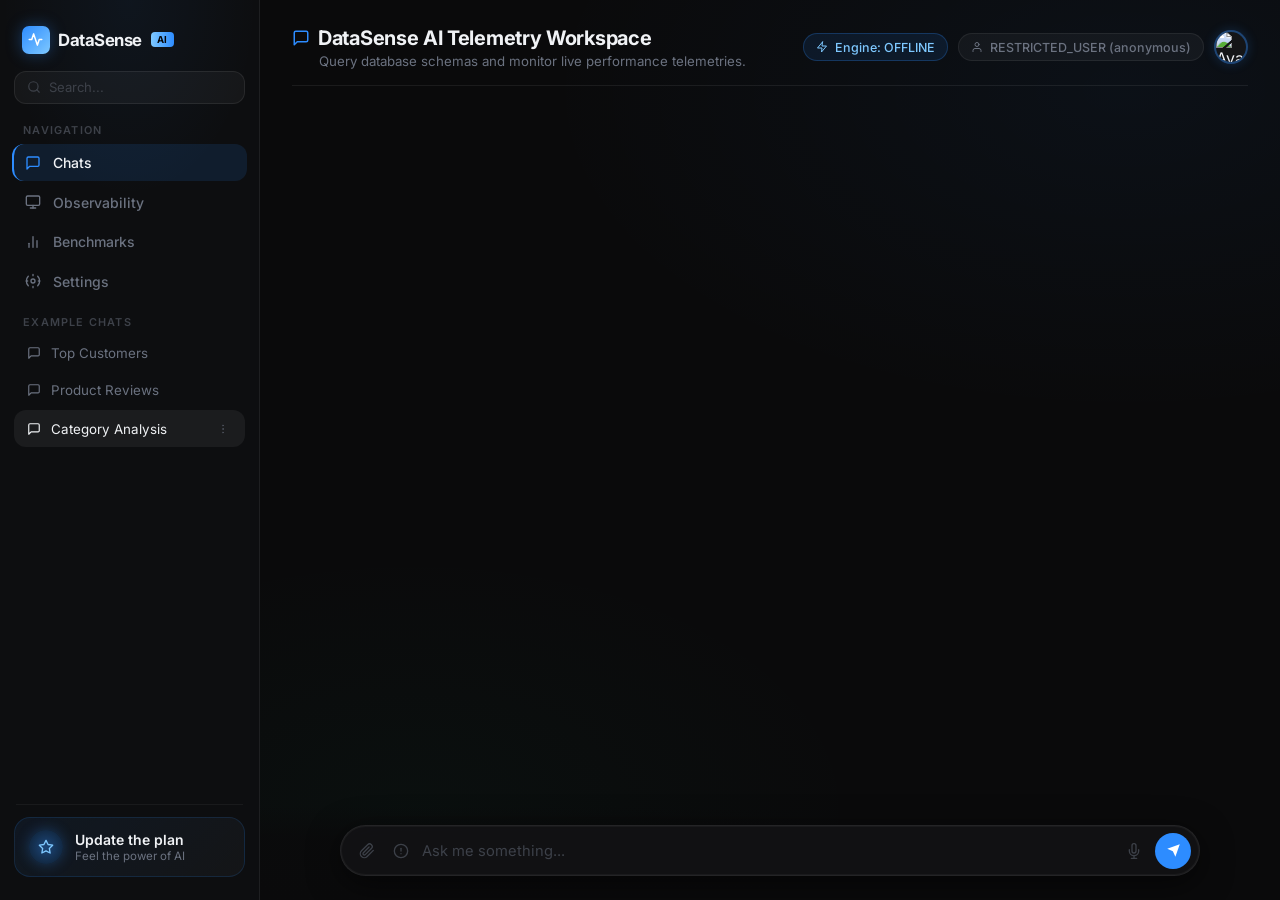
==== static/index.html @ 849a0e75 "Full frontend redo" ====
<!DOCTYPE html>
<html lang="en">
<head>
    <meta charset="UTF-8">
    <meta name="viewport" content="width=device-width, initial-scale=1.0">
    <title>DataSense AI - Telemetry Portal</title>
    <meta name="description" content="DataSense AI — NL2SQL telemetry workspace for querying databases and monitoring live performance diagnostics.">
    <link rel="stylesheet" href="/static/style.css">
    <link rel="preconnect" href="https://fonts.googleapis.com">
    <link rel="preconnect" href="https://fonts.gstatic.com" crossorigin>
    <link href="https://fonts.googleapis.com/css2?family=Inter:wght@300;400;500;600;700&display=swap" rel="stylesheet">
    <link rel="icon" href="data:image/svg+xml,<svg xmlns='http://www.w3.org/2000/svg' viewBox='0 0 100 100'><rect width='100' height='100' rx='22' fill='%232d8cff'/><path d='M28 70 L50 30 L72 70' stroke='white' stroke-width='8' fill='none' stroke-linecap='round' stroke-linejoin='round'/></svg>">
</head>
<body>
    <div class="app-container">
        <!-- SIDEBAR -->
        <aside class="sidebar" id="sidebar">
            <div class="logo-container">
                <div class="logo-icon">
                    <svg viewBox="0 0 24 24" fill="none" stroke="currentColor" stroke-width="2" stroke-linecap="round" stroke-linejoin="round">
                        <polyline points="22 12 18 12 15 21 9 3 6 12 2 12"/>
                    </svg>
                </div>
                <span class="logo-text">DataSense</span>
                <span class="logo-sub">AI</span>
            </div>

            <div class="search-box">
                <svg class="search-icon-svg" viewBox="0 0 24 24" fill="none" stroke="currentColor" stroke-width="2" stroke-linecap="round" stroke-linejoin="round">
                    <circle cx="11" cy="11" r="8"/><line x1="21" y1="21" x2="16.65" y2="16.65"/>
                </svg>
                <input type="text" class="search-input" placeholder="Search..." disabled>
            </div>

            <div class="sidebar-section">
                <div class="sidebar-heading">Navigation</div>
                <nav class="nav-menu">
                    <button class="nav-btn active" data-page="chats" id="nav-chats">
                        <span class="nav-icon">
                            <svg viewBox="0 0 24 24" fill="none" stroke="currentColor" stroke-width="2" stroke-linecap="round" stroke-linejoin="round">
                                <path d="M21 15a2 2 0 0 1-2 2H7l-4 4V5a2 2 0 0 1 2-2h14a2 2 0 0 1 2 2z"/>
                            </svg>
                        </span>
                        <span class="nav-label">Chats</span>
                    </button>
                    <button class="nav-btn" data-page="observability" id="nav-observability">
                        <span class="nav-icon">
                            <svg viewBox="0 0 24 24" fill="none" stroke="currentColor" stroke-width="2" stroke-linecap="round" stroke-linejoin="round">
                                <rect x="2" y="3" width="20" height="14" rx="2" ry="2"/><line x1="8" y1="21" x2="16" y2="21"/><line x1="12" y1="17" x2="12" y2="21"/>
                            </svg>
                        </span>
                        <span class="nav-label">Observability</span>
                    </button>
                    <button class="nav-btn" data-page="benchmarks" id="nav-benchmarks">
                        <span class="nav-icon">
                            <svg viewBox="0 0 24 24" fill="none" stroke="currentColor" stroke-width="2" stroke-linecap="round" stroke-linejoin="round">
                                <line x1="18" y1="20" x2="18" y2="10"/><line x1="12" y1="20" x2="12" y2="4"/><line x1="6" y1="20" x2="6" y2="14"/>
                            </svg>
                        </span>
                        <span class="nav-label">Benchmarks</span>
                    </button>
                    <button class="nav-btn" data-page="settings" id="nav-settings">
                        <span class="nav-icon">
                            <svg viewBox="0 0 24 24" fill="none" stroke="currentColor" stroke-width="2" stroke-linecap="round" stroke-linejoin="round">
                                <circle cx="12" cy="12" r="3"/><path d="M19.07 4.93a10 10 0 0 1 0 14.14M4.93 19.07a10 10 0 0 1 0-14.14"/>
                                <path d="M12 2v2M12 20v2M2 12h2M20 12h2"/>
                            </svg>
                        </span>
                        <span class="nav-label">Settings</span>
                    </button>
                </nav>
            </div>

            <div class="sidebar-section sidebar-chats-section">
                <div class="sidebar-heading">Example Chats</div>
                <div class="example-chats">
                    <button class="example-btn" data-query="Show the top 3 users by total order amount, ordered descending">
                        <span class="example-icon">
                            <svg viewBox="0 0 24 24" fill="none" stroke="currentColor" stroke-width="2" stroke-linecap="round" stroke-linejoin="round">
                                <path d="M21 15a2 2 0 0 1-2 2H7l-4 4V5a2 2 0 0 1 2-2h14a2 2 0 0 1 2 2z"/>
                            </svg>
                        </span>
                        <span class="example-text">Top Customers</span>
                    </button>
                    <button class="example-btn" data-query="Get all reviews for Laptop Model B2">
                        <span class="example-icon">
                            <svg viewBox="0 0 24 24" fill="none" stroke="currentColor" stroke-width="2" stroke-linecap="round" stroke-linejoin="round">
                                <path d="M21 15a2 2 0 0 1-2 2H7l-4 4V5a2 2 0 0 1 2-2h14a2 2 0 0 1 2 2z"/>
                            </svg>
                        </span>
                        <span class="example-text">Product Reviews</span>
                    </button>
                    <button class="example-btn active-chat" data-query="Which category department has the highest number of products?">
                        <span class="example-icon">
                            <svg viewBox="0 0 24 24" fill="none" stroke="currentColor" stroke-width="2" stroke-linecap="round" stroke-linejoin="round">
                                <path d="M21 15a2 2 0 0 1-2 2H7l-4 4V5a2 2 0 0 1 2-2h14a2 2 0 0 1 2 2z"/>
                            </svg>
                        </span>
                        <span class="example-text">Category Analysis</span>
                        <span class="example-more-btn" title="Options">
                            <svg viewBox="0 0 24 24" fill="none" stroke="currentColor" stroke-width="2" stroke-linecap="round" stroke-linejoin="round">
                                <circle cx="12" cy="5" r="1"/><circle cx="12" cy="12" r="1"/><circle cx="12" cy="19" r="1"/>
                            </svg>
                        </span>
                    </button>
                </div>
            </div>

            <div class="sidebar-divider"></div>

            <div class="sidebar-footer-card">
                <div class="footer-card-icon">
                    <svg viewBox="0 0 24 24" fill="none" stroke="currentColor" stroke-width="2" stroke-linecap="round" stroke-linejoin="round">
                        <polygon points="12 2 15.09 8.26 22 9.27 17 14.14 18.18 21.02 12 17.77 5.82 21.02 7 14.14 2 9.27 8.91 8.26 12 2"/>
                    </svg>
                </div>
                <div class="footer-card-text">
                    <div class="footer-card-title">Update the plan</div>
                    <div class="footer-card-desc">Feel the power of AI</div>
                </div>
            </div>
        </aside>

        <!-- MAIN AREA -->
        <main class="main-content">
            <!-- PAGE: CHATS -->
            <section id="page-chats" class="page-view active">
                <header class="chat-header">
                    <div class="chat-header-left">
                        <div class="chat-header-title">
                            <svg class="header-title-icon" viewBox="0 0 24 24" fill="none" stroke="currentColor" stroke-width="2" stroke-linecap="round" stroke-linejoin="round">
                                <path d="M21 15a2 2 0 0 1-2 2H7l-4 4V5a2 2 0 0 1 2-2h14a2 2 0 0 1 2 2z"/>
                            </svg>
                            DataSense AI Telemetry Workspace
                        </div>
                        <div class="chat-header-subtitle">Query database schemas and monitor live performance telemetries.</div>
                    </div>
                    <div class="chat-header-right">
                        <span class="header-badge bg-blue" id="active-engine-badge">
                            <svg viewBox="0 0 24 24" fill="none" stroke="currentColor" stroke-width="2" stroke-linecap="round" stroke-linejoin="round">
                                <polygon points="13 2 3 14 12 14 11 22 21 10 12 10 13 2"/>
                            </svg>
                            Engine: LOADING...
                        </span>
                        <span class="header-badge bg-grey" id="active-user-badge">
                            <svg viewBox="0 0 24 24" fill="none" stroke="currentColor" stroke-width="2" stroke-linecap="round" stroke-linejoin="round">
                                <path d="M20 21v-2a4 4 0 0 0-4-4H8a4 4 0 0 0-4 4v2"/><circle cx="12" cy="7" r="4"/>
                            </svg>
                            RESTRICTED_USER (anonymous)
                        </span>
                        <img class="header-avatar" id="header-avatar" src="https://api.dicebear.com/7.x/bottts/svg?seed=anonymous" alt="Avatar">
                    </div>
                </header>

                <div class="chat-history-container" id="chat-history">
                    <!-- Dynamic chat speech bubbles injected by JS -->
                </div>

                <div class="chat-input-wrapper">
                    <div class="chat-input-pill">
                        <span class="pill-decor-icon" title="Attach">
                            <svg viewBox="0 0 24 24" fill="none" stroke="currentColor" stroke-width="2" stroke-linecap="round" stroke-linejoin="round">
                                <path d="M21.44 11.05l-9.19 9.19a6 6 0 0 1-8.49-8.49l9.19-9.19a4 4 0 0 1 5.66 5.66l-9.2 9.19a2 2 0 0 1-2.83-2.83l8.49-8.48"/>
                            </svg>
                        </span>
                        <span class="pill-decor-icon" title="Suggest">
                            <svg viewBox="0 0 24 24" fill="none" stroke="currentColor" stroke-width="2" stroke-linecap="round" stroke-linejoin="round">
                                <circle cx="12" cy="12" r="10"/><line x1="12" y1="8" x2="12" y2="12"/><line x1="12" y1="16" x2="12.01" y2="16"/>
                            </svg>
                        </span>
                        <textarea class="chat-input-textarea" id="chat-input" placeholder="Ask me something..." rows="1"></textarea>
                        <span class="pill-decor-icon mic-icon" title="Voice">
                            <svg viewBox="0 0 24 24" fill="none" stroke="currentColor" stroke-width="2" stroke-linecap="round" stroke-linejoin="round">
                                <path d="M12 1a3 3 0 0 0-3 3v8a3 3 0 0 0 6 0V4a3 3 0 0 0-3-3z"/><path d="M19 10v2a7 7 0 0 1-14 0v-2"/><line x1="12" y1="19" x2="12" y2="23"/><line x1="8" y1="23" x2="16" y2="23"/>
                            </svg>
                        </span>
                        <button class="chat-send-btn" id="chat-send-btn" aria-label="Send message">
                            <svg class="send-icon-svg" viewBox="0 0 24 24" fill="currentColor">
                                <path d="M22 2L11 13M22 2L15 22l-4-9-9-4 20-7z"/>
                            </svg>
                        </button>
                    </div>
                </div>
            </section>

            <!-- PAGE: OBSERVABILITY -->
            <section id="page-observability" class="page-view">
                <header class="view-header">
                    <h1>
                        <svg class="view-header-icon" viewBox="0 0 24 24" fill="none" stroke="currentColor" stroke-width="2" stroke-linecap="round" stroke-linejoin="round">
                            <rect x="2" y="3" width="20" height="14" rx="2" ry="2"/><line x1="8" y1="21" x2="16" y2="21"/><line x1="12" y1="17" x2="12" y2="21"/>
                        </svg>
                        Observability Diagnostics
                    </h1>
                    <p class="view-subtitle">Monitor execution latency pipeline, structural query plans, and validator loops.</p>
                </header>

                <div id="obs-no-data" class="content-panel info-box">
                    <span class="info-icon">
                        <svg viewBox="0 0 24 24" fill="none" stroke="currentColor" stroke-width="2" stroke-linecap="round" stroke-linejoin="round">
                            <circle cx="12" cy="12" r="10"/><line x1="12" y1="8" x2="12" y2="12"/><line x1="12" y1="16" x2="12.01" y2="16"/>
                        </svg>
                    </span>
                    <div>
                        <strong>No Active Telemetry:</strong> Please execute a query inside the <strong>Chats</strong> workspace to inspect live diagnostics.
                    </div>
                </div>

                <div id="obs-data-view" class="hidden">
                    <div class="kpi-container" id="obs-kpis">
                        <!-- KPI Cards injected here -->
                    </div>

                    <div class="panel-row">
                        <div class="content-panel flex-3">
                            <h3>
                                <svg class="panel-icon" viewBox="0 0 24 24" fill="none" stroke="currentColor" stroke-width="2" stroke-linecap="round" stroke-linejoin="round">
                                    <circle cx="12" cy="12" r="10"/><polyline points="12 6 12 12 16 14"/>
                                </svg>
                                Stage-wise Latency Timeline
                            </h3>
                            <div class="charts-container" id="obs-latency-bars">
                                <!-- Horizontal latency progress bars -->
                            </div>
                        </div>
                        <div class="content-panel flex-2">
                            <h3>
                                <svg class="panel-icon" viewBox="0 0 24 24" fill="none" stroke="currentColor" stroke-width="2" stroke-linecap="round" stroke-linejoin="round">
                                    <line x1="12" y1="1" x2="12" y2="23"/><path d="M17 5H9.5a3.5 3.5 0 0 0 0 7h5a3.5 3.5 0 0 1 0 7H6"/>
                                </svg>
                                Token Usage Breakdown
                            </h3>
                            <table class="data-table" id="obs-tokens-table">
                                <thead>
                                    <tr>
                                        <th>Token Type</th>
                                        <th>Count</th>
                                    </tr>
                                </thead>
                                <tbody></tbody>
                            </table>
                        </div>
                    </div>

                    <div class="panel-row">
                        <div class="content-panel flex-1">
                            <h3>
                                <svg class="panel-icon" viewBox="0 0 24 24" fill="none" stroke="currentColor" stroke-width="2" stroke-linecap="round" stroke-linejoin="round">
                                    <polygon points="3 11 22 2 13 21 11 13 3 11"/>
                                </svg>
                                Structural Query Plan (Planner Output)
                            </h3>
                            <div class="diag-details" id="obs-query-plan-details">
                                <!-- planner thought process -->
                            </div>
                        </div>
                        <div class="content-panel flex-1">
                            <h3>
                                <svg class="panel-icon" viewBox="0 0 24 24" fill="none" stroke="currentColor" stroke-width="2" stroke-linecap="round" stroke-linejoin="round">
                                    <path d="M12 22s8-4 8-10V5l-8-3-8 3v7c0 6 8 10 8 10z"/>
                                </svg>
                                Dynamic Schema Retrieval Audits
                            </h3>
                            <div class="diag-details" id="obs-schema-retrieval-details">
                                <!-- faiss retrieval metrics -->
                            </div>
                        </div>
                    </div>

                    <div class="content-panel">
                        <h3>
                            <svg class="panel-icon" viewBox="0 0 24 24" fill="none" stroke="currentColor" stroke-width="2" stroke-linecap="round" stroke-linejoin="round">
                                <polyline points="16 18 22 12 16 6"/><polyline points="8 6 2 12 8 18"/>
                            </svg>
                            Generated SQL Query &amp; Validations
                        </h3>
                        <pre class="code-block" id="obs-sql-code"><code></code></pre>

                        <div class="validation-row" id="obs-validation-results">
                            <!-- validation outcome badges -->
                        </div>
                    </div>

                    <div class="content-panel hidden" id="obs-correction-panel">
                        <h3>
                            <svg class="panel-icon" viewBox="0 0 24 24" fill="none" stroke="currentColor" stroke-width="2" stroke-linecap="round" stroke-linejoin="round">
                                <path d="M14.7 6.3a1 1 0 0 0 0 1.4l1.6 1.6a1 1 0 0 0 1.4 0l3.77-3.77a6 6 0 0 1-7.94 7.94l-6.91 6.91a2.12 2.12 0 0 1-3-3l6.91-6.91a6 6 0 0 1 7.94-7.94l-3.76 3.76z"/>
                            </svg>
                            AST SQL Correction &amp; Repair Trails
                        </h3>
                        <div class="repair-history" id="obs-repair-history">
                            <!-- Retries loops -->
                        </div>
                    </div>
                </div>
            </section>

            <!-- PAGE: BENCHMARKS -->
            <section id="page-benchmarks" class="page-view">
                <header class="view-header">
                    <h1>
                        <svg class="view-header-icon" viewBox="0 0 24 24" fill="none" stroke="currentColor" stroke-width="2" stroke-linecap="round" stroke-linejoin="round">
                            <line x1="18" y1="20" x2="18" y2="10"/><line x1="12" y1="20" x2="12" y2="4"/><line x1="6" y1="20" x2="6" y2="14"/>
                        </svg>
                        Multi-Dataset NL2SQL Benchmarks
                    </h1>
                    <p class="view-subtitle">Historical latency distributions, projected API cost models, and failure taxonomies.</p>
                </header>

                <div class="content-panel" style="margin-bottom:1.5rem;">
                    <label for="benchmark-dataset-select" class="form-label">
                        <svg class="label-icon" viewBox="0 0 24 24" fill="none" stroke="currentColor" stroke-width="2" stroke-linecap="round" stroke-linejoin="round">
                            <circle cx="12" cy="12" r="10"/><line x1="12" y1="8" x2="12" y2="16"/><line x1="8" y1="12" x2="16" y2="12"/>
                        </svg>
                        Select Evaluation Target Benchmark:
                    </label>
                    <select class="form-select" id="benchmark-dataset-select">
                        <option value="run_history.json">Baseline E-Commerce</option>
                        <option value="run_history_spider.json">Spider</option>
                        <option value="run_history_spider_realistic.json">Spider Realistic</option>
                        <option value="run_history_spider_syn.json">Spider SYN</option>
                    </select>
                </div>

                <div id="bench-no-data" class="content-panel info-box hidden">
                    <span class="info-icon">
                        <svg viewBox="0 0 24 24" fill="none" stroke="currentColor" stroke-width="2" stroke-linecap="round" stroke-linejoin="round">
                            <circle cx="12" cy="12" r="10"/><line x1="12" y1="8" x2="12" y2="12"/><line x1="12" y1="16" x2="12.01" y2="16"/>
                        </svg>
                    </span>
                    <div>
                        <strong>No Benchmark Logs:</strong> The target JSON history log does not exist. Run evaluations in your shell to populate metrics.
                    </div>
                </div>

                <div id="bench-data-view">
                    <div class="kpi-container" id="bench-kpis">
                        <!-- Benchmark KPIs injected here -->
                    </div>

                    <div class="panel-row">
                        <div class="content-panel flex-1">
                            <h3>
                                <svg class="panel-icon" viewBox="0 0 24 24" fill="none" stroke="currentColor" stroke-width="2" stroke-linecap="round" stroke-linejoin="round">
                                    <path d="M8.21 13.89L7 23l5-3 5 3-1.21-9.12"/><circle cx="12" cy="8" r="7"/>
                                </svg>
                                Execution Accuracy by Difficulty
                            </h3>
                            <div class="charts-container" id="bench-difficulty-bars"></div>
                        </div>
                        <div class="content-panel flex-1">
                            <h3>
                                <svg class="panel-icon" viewBox="0 0 24 24" fill="none" stroke="currentColor" stroke-width="2" stroke-linecap="round" stroke-linejoin="round">
                                    <circle cx="11" cy="11" r="8"/><line x1="21" y1="21" x2="16.65" y2="16.65"/>
                                </svg>
                                Failure Diagnostics &amp; Taxonomy Breakdown
                            </h3>
                            <div class="charts-container" id="bench-error-bars"></div>
                        </div>
                    </div>

                    <div class="panel-row">
                        <div class="content-panel flex-1">
                            <h3>
                                <svg class="panel-icon" viewBox="0 0 24 24" fill="none" stroke="currentColor" stroke-width="2" stroke-linecap="round" stroke-linejoin="round">
                                    <circle cx="12" cy="12" r="10"/><polyline points="12 6 12 12 16 14"/>
                                </svg>
                                Query Latency Distributions (Case Logs)
                            </h3>
                            <div class="latency-distribution-wrapper" id="bench-latency-dist">
                                <!-- dynamic bars -->
                            </div>
                        </div>
                        <div class="content-panel flex-1">
                            <h3>
                                <svg class="panel-icon" viewBox="0 0 24 24" fill="none" stroke="currentColor" stroke-width="2" stroke-linecap="round" stroke-linejoin="round">
                                    <line x1="12" y1="1" x2="12" y2="23"/><path d="M17 5H9.5a3.5 3.5 0 0 0 0 7h5a3.5 3.5 0 0 1 0 7H6"/>
                                </svg>
                                Token Usage &amp; Projections
                            </h3>
                            <div class="projections-wrapper" id="bench-token-projections">
                                <!-- cost metrics -->
                            </div>
                        </div>
                    </div>

                    <div class="content-panel">
                        <h3>
                            <svg class="panel-icon" viewBox="0 0 24 24" fill="none" stroke="currentColor" stroke-width="2" stroke-linecap="round" stroke-linejoin="round">
                                <circle cx="12" cy="12" r="10"/><line x1="15" y1="9" x2="9" y2="15"/><line x1="9" y1="9" x2="15" y2="15"/>
                            </svg>
                            Failed Query Diagnostic List
                        </h3>
                        <div class="table-scroll-wrapper">
                            <table class="data-table" id="bench-failures-table">
                                <thead>
                                    <tr>
                                        <th>Case ID</th>
                                        <th>NL Query</th>
                                        <th>Error Details</th>
                                        <th>Retries</th>
                                        <th>Tokens</th>
                                    </tr>
                                </thead>
                                <tbody></tbody>
                            </table>
                        </div>
                    </div>
                </div>
            </section>

            <!-- PAGE: SETTINGS -->
            <section id="page-settings" class="page-view">
                <header class="view-header">
                    <h1>
                        <svg class="view-header-icon" viewBox="0 0 24 24" fill="none" stroke="currentColor" stroke-width="2" stroke-linecap="round" stroke-linejoin="round">
                            <circle cx="12" cy="12" r="3"/><path d="M19.07 4.93a10 10 0 0 1 0 14.14M4.93 19.07a10 10 0 0 1 0-14.14"/>
                            <path d="M12 2v2M12 20v2M2 12h2M20 12h2"/>
                        </svg>
                        Telemetry &amp; System Configurations
                    </h1>
                    <p class="view-subtitle">Adjust governance role models, swap target provider overrides, and check dynamic index keys.</p>
                </header>

                <div class="content-panel">
                    <div class="form-group">
                        <label for="settings-role" class="form-label">
                            <svg class="label-icon" viewBox="0 0 24 24" fill="none" stroke="currentColor" stroke-width="2" stroke-linecap="round" stroke-linejoin="round">
                                <path d="M17 21v-2a4 4 0 0 0-4-4H5a4 4 0 0 0-4 4v2"/><circle cx="9" cy="7" r="4"/><path d="M23 21v-2a4 4 0 0 0-3-3.87"/><path d="M16 3.13a4 4 0 0 1 0 7.75"/>
                            </svg>
                            Governance Role Policy:
                        </label>
                        <select class="form-select" id="settings-role">
                            <option value="restricted_user">restricted_user</option>
                            <option value="analyst">analyst</option>
                            <option value="manager">manager</option>
                            <option value="admin">admin</option>
                        </select>
                        <span class="form-help">Enforces Table/Column RBAC permission controls on the AI graph.</span>
                    </div>

                    <div class="form-group">
                        <label for="settings-username" class="form-label">Active Username Session:</label>
                        <input type="text" class="form-input" id="settings-username" value="anonymous">
                    </div>

                    <hr class="form-divider">

                    <div class="form-group">
                        <label for="settings-provider" class="form-label">
                            <svg class="label-icon" viewBox="0 0 24 24" fill="none" stroke="currentColor" stroke-width="2" stroke-linecap="round" stroke-linejoin="round">
                                <polygon points="13 2 3 14 12 14 11 22 21 10 12 10 13 2"/>
                            </svg>
                            LLM Provider Pathway Override:
                        </label>
                        <select class="form-select" id="settings-provider">
                            <option value="Default">Default</option>
                            <option value="gemini">gemini</option>
                            <option value="openai">openai</option>
                            <option value="anthropic">anthropic</option>
                            <option value="ollama">ollama</option>
                            <option value="vllm">vllm</option>
                            <option value="lmstudio">lmstudio</option>
                        </select>
                        <span class="form-help">Override the globally configured LLM provider for this session.</span>
                    </div>

                    <div class="form-group hidden" id="settings-model-group">
                        <label for="settings-model" class="form-label">Model Name:</label>
                        <select class="form-select" id="settings-model"></select>
                    </div>

                    <hr class="form-divider">

                    <h3>
                        <svg class="panel-icon" viewBox="0 0 24 24" fill="none" stroke="currentColor" stroke-width="2" stroke-linecap="round" stroke-linejoin="round">
                            <rect x="2" y="3" width="20" height="14" rx="2" ry="2"/><line x1="8" y1="21" x2="16" y2="21"/><line x1="12" y1="17" x2="12" y2="21"/>
                        </svg>
                        Observability Specs &amp; Index Details
                    </h3>
                    <div class="specs-grid">
                        <div>
                            <strong>Workflow Engine:</strong> LangGraph (Hierarchical State Graph)
                        </div>
                        <div>
                            <strong>Embedding Engine:</strong> FAISS (IndexFlatIP - Cosine Similarity)
                        </div>
                        <div>
                            <strong>Default System Provider:</strong> <span id="system-default-engine">LOADING...</span>
                        </div>
                        <div>
                            <strong>Telemetry Log Target:</strong> Memory Buffer + Audit JSON Log
                        </div>
                    </div>
                </div>
            </section>
        </main>
    </div>

    <script src="/static/app.js"></script>
</body>
</html>
---- static/style.css ----
/* ==============================================================================
   DataSense AI — Dark Modern Minimal Design System (v2)
   Glassmorphism + Micro-animations + Icon-first UI
   ============================================================================== */

@import url('https://fonts.googleapis.com/css2?family=Inter:wght@300;400;500;600;700&display=swap');

/* ---- Design Tokens ---- */
:root {
    --bg-page: #0a0a0b;
    --bg-sidebar: #0d0e10;
    --bg-card: rgba(255,255,255,0.04);
    --bg-card-solid: #141517;
    --bg-code: #0c0d0f;
    --border-color: rgba(255,255,255,0.07);
    --border-active: rgba(45,140,255,0.45);
    --text-primary: #f0f2f5;
    --text-secondary: #6b7280;
    --text-muted: #3d4149;
    --color-highlight: #7ec8ff;
    --color-accent: #2d8cff;
    --color-accent-glow: rgba(45,140,255,0.25);
    --color-green: #10b981;
    --color-red: #ef4444;
    --glass-bg: rgba(255,255,255,0.04);
    --glass-border: rgba(255,255,255,0.08);
    --glass-shadow: 0 8px 32px rgba(0,0,0,0.5);
    --radius-sm: 8px;
    --radius-md: 12px;
    --radius-lg: 16px;
    --radius-xl: 22px;
    --font-stack: 'Inter', -apple-system, BlinkMacSystemFont, 'Segoe UI', sans-serif;
    --sidebar-width: 260px;
    --transition-fast: 150ms cubic-bezier(0.4,0,0.2,1);
    --transition-base: 220ms cubic-bezier(0.4,0,0.2,1);
    --transition-slow: 380ms cubic-bezier(0.4,0,0.2,1);
}

/* ---- Reset ---- */
*, *::before, *::after {
    box-sizing: border-box;
    margin: 0;
    padding: 0;
    font-family: var(--font-stack);
    -webkit-font-smoothing: antialiased;
    -moz-osx-font-smoothing: grayscale;
}

body {
    background: var(--bg-page);
    color: var(--text-primary);
    overflow: hidden;
    height: 100vh;
    width: 100vw;
    /* Very subtle radial ambient glow */
    background-image:
        radial-gradient(ellipse 800px 600px at 10% 20%, rgba(45,140,255,0.04) 0%, transparent 70%),
        radial-gradient(ellipse 600px 500px at 90% 80%, rgba(16,185,129,0.03) 0%, transparent 70%);
}

.app-container {
    display: flex;
    height: 100vh;
    width: 100vw;
}

/* ==============================================================================
   SIDEBAR — Glassmorphic dark panel
   ============================================================================== */
.sidebar {
    width: var(--sidebar-width);
    background: var(--bg-sidebar);
    border-right: 1px solid var(--border-color);
    display: flex;
    flex-direction: column;
    padding: 1.2rem 0.75rem;
    flex-shrink: 0;
    overflow-y: auto;
    overflow-x: hidden;
    position: relative;
}

/* Subtle sidebar top glow */
.sidebar::before {
    content: '';
    position: absolute;
    top: 0;
    left: 0;
    right: 0;
    height: 200px;
    background: radial-gradient(ellipse at 50% 0%, rgba(45,140,255,0.06) 0%, transparent 70%);
    pointer-events: none;
    z-index: 0;
}

/* ---- Logo ---- */
.logo-container {
    display: flex;
    align-items: center;
    gap: 0.55rem;
    padding: 0.4rem 0.6rem 1.1rem 0.6rem;
    position: relative;
    z-index: 1;
}

.logo-icon {
    width: 28px;
    height: 28px;
    background: linear-gradient(135deg, var(--color-accent), var(--color-highlight));
    border-radius: 7px;
    display: flex;
    align-items: center;
    justify-content: center;
    flex-shrink: 0;
    box-shadow: 0 0 16px rgba(45,140,255,0.35);
}

.logo-icon svg {
    width: 15px;
    height: 15px;
    stroke: white;
    stroke-width: 2.5;
}

.logo-text {
    font-size: 1.05rem;
    font-weight: 700;
    letter-spacing: -0.5px;
    color: var(--text-primary);
}

.logo-sub {
    font-size: 0.6rem;
    background: linear-gradient(90deg, var(--color-highlight), var(--color-accent));
    color: #050506;
    padding: 0.12rem 0.38rem;
    border-radius: 4px;
    font-weight: 700;
    letter-spacing: 0.5px;
}

/* ---- Search ---- */
.search-box {
    background: var(--glass-bg);
    border: 1px solid var(--glass-border);
    border-radius: var(--radius-md);
    padding: 0.45rem 0.75rem;
    display: flex;
    align-items: center;
    gap: 0.5rem;
    margin: 0 0.1rem 1rem 0.1rem;
    transition: border-color var(--transition-base), box-shadow var(--transition-base);
    position: relative;
    z-index: 1;
}

.search-box:focus-within {
    border-color: var(--border-active);
    box-shadow: 0 0 0 3px var(--color-accent-glow);
}

.search-icon-svg {
    width: 14px;
    height: 14px;
    stroke: var(--text-muted);
    flex-shrink: 0;
}

.search-input {
    background: transparent;
    border: none;
    color: var(--text-secondary);
    font-size: 0.82rem;
    width: 100%;
    outline: none;
}

.search-input::placeholder {
    color: var(--text-muted);
}

/* ---- Sidebar Sections ---- */
.sidebar-section {
    position: relative;
    z-index: 1;
}

.sidebar-chats-section {
    flex: 1;
}

.sidebar-heading {
    color: var(--text-muted);
    font-size: 0.68rem;
    font-weight: 600;
    text-transform: uppercase;
    letter-spacing: 1.2px;
    margin: 0.2rem 0.7rem 0.45rem 0.7rem;
}

/* ---- Nav Menu ---- */
.nav-menu {
    display: flex;
    flex-direction: column;
    gap: 0.15rem;
    margin-bottom: 0.75rem;
}

.nav-btn {
    background: transparent;
    color: var(--text-secondary);
    border: none;
    border-radius: var(--radius-md);
    text-align: left;
    padding: 0.6rem 0.75rem;
    font-size: 0.875rem;
    font-weight: 500;
    cursor: pointer;
    display: flex;
    align-items: center;
    gap: 0.7rem;
    width: 100%;
    transition: background var(--transition-fast), color var(--transition-fast), transform var(--transition-fast);
    position: relative;
    overflow: hidden;
}

/* Ripple hover pseudo */
.nav-btn::after {
    content: '';
    position: absolute;
    inset: 0;
    background: transparent;
    border-radius: inherit;
    transition: background var(--transition-fast);
}

.nav-btn:hover {
    background: rgba(255,255,255,0.05);
    color: var(--text-primary);
    transform: translateX(2px);
}

.nav-btn:active {
    transform: translateX(2px) scale(0.98);
}

.nav-btn.active {
    background: rgba(45,140,255,0.12);
    color: var(--text-primary);
    border-left: 2px solid var(--color-accent);
    padding-left: calc(0.75rem - 2px);
}

.nav-btn.active .nav-icon svg {
    stroke: var(--color-accent);
}

.nav-icon {
    width: 18px;
    height: 18px;
    display: flex;
    align-items: center;
    justify-content: center;
    flex-shrink: 0;
}

.nav-icon svg {
    width: 16px;
    height: 16px;
    stroke: currentColor;
    transition: stroke var(--transition-fast);
}

.nav-label {
    font-size: 0.875rem;
}

/* ---- Example Chats ---- */
.example-chats {
    display: flex;
    flex-direction: column;
    gap: 0.2rem;
    padding: 0 0.1rem;
}

.example-btn {
    background: transparent;
    color: var(--text-secondary);
    border: none;
    border-radius: var(--radius-md);
    text-align: left;
    padding: 0.55rem 0.75rem;
    font-size: 0.835rem;
    cursor: pointer;
    display: flex;
    align-items: center;
    gap: 0.6rem;
    width: 100%;
    transition: background var(--transition-fast), color var(--transition-fast), transform var(--transition-fast);
    position: relative;
    overflow: hidden;
}

.example-btn:hover {
    background: rgba(255,255,255,0.05);
    color: var(--text-primary);
    transform: translateX(2px);
}

.example-btn:active {
    transform: translateX(2px) scale(0.98);
}

.example-btn.active-chat {
    background: rgba(255,255,255,0.06);
    color: var(--text-primary);
}

.example-icon {
    width: 16px;
    height: 16px;
    display: flex;
    align-items: center;
    justify-content: center;
    flex-shrink: 0;
}

.example-icon svg {
    width: 14px;
    height: 14px;
    stroke: currentColor;
}

.example-text {
    flex: 1;
    overflow: hidden;
    text-overflow: ellipsis;
    white-space: nowrap;
}

.example-more-btn {
    width: 20px;
    height: 20px;
    display: none;
    align-items: center;
    justify-content: center;
    border-radius: 4px;
    flex-shrink: 0;
    opacity: 0.6;
    transition: opacity var(--transition-fast), background var(--transition-fast);
}

.example-more-btn svg {
    width: 12px;
    height: 12px;
    stroke: var(--text-secondary);
}

.example-btn.active-chat .example-more-btn,
.example-btn:hover .example-more-btn {
    display: flex;
}

.example-more-btn:hover {
    opacity: 1;
    background: rgba(255,255,255,0.08);
}

/* ---- Sidebar Divider ---- */
.sidebar-divider {
    border-top: 1px solid rgba(255,255,255,0.05);
    margin: 0.75rem 0.25rem;
}

/* ---- Footer Card ---- */
.sidebar-footer-card {
    background: linear-gradient(135deg, rgba(45,140,255,0.08), rgba(255,255,255,0.03));
    border: 1px solid rgba(45,140,255,0.15);
    border-radius: var(--radius-lg);
    padding: 0.75rem 0.9rem;
    display: flex;
    align-items: center;
    gap: 0.75rem;
    margin: 0 0.1rem 0.25rem 0.1rem;
    cursor: pointer;
    transition: border-color var(--transition-base), background var(--transition-base), transform var(--transition-base), box-shadow var(--transition-base);
    position: relative;
    z-index: 1;
}

.sidebar-footer-card:hover {
    border-color: rgba(45,140,255,0.35);
    background: linear-gradient(135deg, rgba(45,140,255,0.12), rgba(255,255,255,0.04));
    transform: translateY(-1px);
    box-shadow: 0 8px 24px rgba(45,140,255,0.15);
}

.footer-card-icon {
    width: 34px;
    height: 34px;
    background: radial-gradient(circle, rgba(45,140,255,0.4) 0%, rgba(13,30,48,0.8) 100%);
    border-radius: 50%;
    display: flex;
    align-items: center;
    justify-content: center;
    box-shadow: 0 0 14px rgba(45,140,255,0.3);
    flex-shrink: 0;
    animation: footerPulse 3s ease-in-out infinite;
}

.footer-card-icon svg {
    width: 16px;
    height: 16px;
    stroke: var(--color-highlight);
}

@keyframes footerPulse {
    0%, 100% { box-shadow: 0 0 14px rgba(45,140,255,0.3); }
    50% { box-shadow: 0 0 22px rgba(45,140,255,0.55); }
}

.footer-card-title {
    font-weight: 600;
    color: var(--text-primary);
    font-size: 0.875rem;
}

.footer-card-desc {
    color: var(--text-secondary);
    font-size: 0.72rem;
    margin-top: 0.1rem;
}

/* ==============================================================================
   MAIN CONTENT AREA
   ============================================================================== */
.main-content {
    flex-grow: 1;
    background: var(--bg-page);
    position: relative;
    display: flex;
    flex-direction: column;
    overflow-y: auto;
    /* ambient gradient */
    background-image:
        radial-gradient(ellipse 900px 500px at 85% 10%, rgba(45,140,255,0.05) 0%, transparent 65%),
        radial-gradient(ellipse 700px 400px at 15% 90%, rgba(16,185,129,0.03) 0%, transparent 65%);
}

.page-view {
    display: none;
    flex-direction: column;
    padding: 1.6rem 2rem;
    min-height: 100%;
    width: 100%;
    animation: pageFadeIn var(--transition-slow) ease;
}

@keyframes pageFadeIn {
    from { opacity: 0; transform: translateY(6px); }
    to { opacity: 1; transform: translateY(0); }
}

.page-view.active {
    display: flex;
}

/* ---- View Headers ---- */
.view-header {
    margin-bottom: 1.5rem;
    border-bottom: 1px solid var(--border-color);
    padding-bottom: 1rem;
}

.view-header h1 {
    font-size: 1.6rem;
    font-weight: 700;
    color: var(--text-primary);
    display: flex;
    align-items: center;
    gap: 0.6rem;
    letter-spacing: -0.3px;
}

.view-header-icon {
    width: 22px;
    height: 22px;
    stroke: var(--color-accent);
}

.view-subtitle {
    font-size: 0.875rem;
    color: var(--text-secondary);
    margin-top: 0.3rem;
    margin-left: 2.1rem;
}

/* ---- Panel icon for h3 headings ---- */
.panel-icon {
    width: 16px;
    height: 16px;
    stroke: var(--color-accent);
    flex-shrink: 0;
    display: inline-block;
    vertical-align: middle;
    margin-right: 0.4rem;
}

/* ---- Label icons ---- */
.label-icon {
    width: 14px;
    height: 14px;
    stroke: var(--text-secondary);
    display: inline-block;
    vertical-align: middle;
    margin-right: 0.3rem;
}

/* ==============================================================================
   CHAT WORKSPACE
   ============================================================================== */
#page-chats {
    height: 100%;
    overflow: hidden;
    padding-bottom: 0;
}

.chat-header {
    display: flex;
    justify-content: space-between;
    align-items: center;
    border-bottom: 1px solid var(--border-color);
    padding-bottom: 1rem;
    flex-wrap: wrap;
    gap: 1rem;
    flex-shrink: 0;
}

.chat-header-left {
    display: flex;
    flex-direction: column;
    gap: 0.2rem;
}

.chat-header-title {
    font-size: 1.25rem;
    font-weight: 700;
    color: var(--text-primary);
    display: flex;
    align-items: center;
    gap: 0.5rem;
    letter-spacing: -0.3px;
}

.header-title-icon {
    width: 18px;
    height: 18px;
    stroke: var(--color-accent);
}

.chat-header-subtitle {
    font-size: 0.83rem;
    color: var(--text-secondary);
    margin-left: 1.7rem;
}

.chat-header-right {
    display: flex;
    align-items: center;
    gap: 0.65rem;
    flex-shrink: 0;
}

/* ---- Header Badges ---- */
.header-badge {
    padding: 0.35rem 0.75rem;
    border-radius: 20px;
    font-size: 0.78rem;
    font-weight: 500;
    border: 1px solid transparent;
    display: flex;
    align-items: center;
    gap: 0.4rem;
    transition: all var(--transition-base);
}

.header-badge svg {
    width: 12px;
    height: 12px;
    flex-shrink: 0;
}

.bg-blue {
    background: rgba(45,140,255,0.1);
    color: var(--color-highlight);
    border-color: rgba(45,140,255,0.25);
}

.bg-grey {
    background: rgba(255,255,255,0.04);
    color: var(--text-secondary);
    border-color: var(--border-color);
}

.header-avatar {
    width: 34px;
    height: 34px;
    border-radius: 50%;
    border: 2px solid rgba(45,140,255,0.4);
    background: var(--bg-card-solid);
    box-shadow: 0 0 12px rgba(45,140,255,0.2);
    transition: box-shadow var(--transition-base);
}

.header-avatar:hover {
    box-shadow: 0 0 20px rgba(45,140,255,0.4);
}

/* ---- Chat Scroll Area ---- */
.chat-history-container {
    flex-grow: 1;
    overflow-y: auto;
    padding: 1.25rem 0;
    display: flex;
    flex-direction: column;
    gap: 1.25rem;
    scroll-behavior: smooth;
    padding-bottom: 110px;
}

/* ---- Chat Bubbles ---- */
.chat-msg {
    display: flex;
    width: 100%;
    animation: bubbleFadeIn 0.28s ease;
}

@keyframes bubbleFadeIn {
    from { opacity: 0; transform: translateY(8px); }
    to { opacity: 1; transform: translateY(0); }
}

.chat-msg.user {
    flex-direction: row-reverse;
}

.msg-avatar {
    width: 36px;
    height: 36px;
    border-radius: 50%;
    display: flex;
    align-items: center;
    justify-content: center;
    flex-shrink: 0;
}

.msg-avatar svg {
    width: 16px;
    height: 16px;
    stroke: white;
}

.chat-msg.user .msg-avatar {
    margin-left: 0.75rem;
    background: rgba(255,255,255,0.06);
    border: 1px solid var(--border-color);
}

.chat-msg.assistant .msg-avatar {
    margin-right: 0.75rem;
    background: var(--color-accent);
    box-shadow: 0 0 12px rgba(45,140,255,0.35);
}

.msg-bubble {
    max-width: 75%;
}

.chat-msg.user .msg-bubble {
    background: var(--glass-bg);
    backdrop-filter: blur(12px);
    -webkit-backdrop-filter: blur(12px);
    color: var(--text-primary);
    padding: 0.75rem 1.1rem;
    border-radius: 18px 18px 4px 18px;
    border: 1px solid var(--glass-border);
    box-shadow: 0 4px 16px rgba(0,0,0,0.35);
    font-size: 0.92rem;
    line-height: 1.55;
}

.chat-msg.assistant .msg-bubble {
    color: var(--text-primary);
    max-width: 85%;
    font-size: 0.92rem;
    line-height: 1.6;
}

.msg-model-info {
    font-size: 0.72rem;
    color: var(--text-muted);
    margin-top: 0.5rem;
    display: block;
    letter-spacing: 0.2px;
}

/* ---- SQL Expander ---- */
.sql-expander {
    background: var(--bg-code);
    border: 1px solid var(--border-color);
    border-radius: var(--radius-md);
    margin-top: 0.6rem;
    overflow: hidden;
    width: 100%;
    transition: border-color var(--transition-base);
}

.sql-expander:hover {
    border-color: rgba(45,140,255,0.2);
}

.sql-expander-header {
    background: rgba(255,255,255,0.03);
    color: var(--text-secondary);
    font-weight: 600;
    font-size: 0.8rem;
    padding: 0.55rem 0.9rem;
    cursor: pointer;
    display: flex;
    justify-content: space-between;
    align-items: center;
    user-select: none;
    border-bottom: 1px solid var(--border-color);
    transition: color var(--transition-fast);
}

.sql-expander-header:hover {
    color: var(--color-highlight);
}

.sql-expander-header::after {
    content: '';
    width: 8px;
    height: 8px;
    border-right: 1.5px solid currentColor;
    border-bottom: 1.5px solid currentColor;
    transform: rotate(45deg);
    transition: transform var(--transition-base);
    flex-shrink: 0;
}

.sql-expander.collapsed .sql-expander-header::after {
    transform: rotate(-45deg);
}

.sql-expander-body {
    padding: 0.9rem;
    display: block;
    overflow-x: auto;
}

.sql-expander.collapsed .sql-expander-body {
    display: none;
}

.code-block {
    background: var(--bg-code);
    color: #9ca3af;
    font-family: 'JetBrains Mono', 'Fira Code', 'Courier New', Courier, monospace;
    font-size: 0.82rem;
    padding: 0.6rem 0.8rem;
    border-radius: var(--radius-sm);
    white-space: pre-wrap;
    word-break: break-all;
    border: 1px solid var(--border-color);
}

/* ---- Data Tables ---- */
.table-container {
    border: 1px solid var(--border-color);
    border-radius: var(--radius-md);
    overflow: hidden;
    background: var(--glass-bg);
    margin-top: 0.6rem;
    width: 100%;
}

.data-table {
    width: 100%;
    border-collapse: collapse;
    font-size: 0.84rem;
    text-align: left;
}

.data-table th {
    background: rgba(255,255,255,0.03);
    color: var(--text-secondary);
    padding: 0.55rem 0.8rem;
    font-weight: 600;
    border-bottom: 1px solid var(--border-color);
    font-size: 0.78rem;
    text-transform: uppercase;
    letter-spacing: 0.5px;
}

.data-table td {
    padding: 0.55rem 0.8rem;
    border-bottom: 1px solid rgba(255,255,255,0.03);
    color: #d1d5db;
}

.data-table tbody tr {
    transition: background var(--transition-fast);
}

.data-table tbody tr:hover {
    background: rgba(255,255,255,0.03);
}

/* ==============================================================================
   CHAT INPUT BAR — Glassmorphic floating pill
   ============================================================================== */
.chat-input-wrapper {
    position: absolute;
    bottom: 0;
    left: 0;
    right: 0;
    padding: 1.2rem 2rem 1.5rem;
    background: linear-gradient(180deg, transparent 0%, rgba(10,10,11,0.85) 35%, var(--bg-page) 100%);
    flex-shrink: 0;
    z-index: 10;
}

.chat-input-pill {
    background: rgba(20,21,23,0.75);
    backdrop-filter: blur(20px);
    -webkit-backdrop-filter: blur(20px);
    border: 1px solid var(--glass-border);
    border-radius: 28px;
    padding: 0.4rem 0.5rem 0.4rem 0.85rem;
    display: flex;
    align-items: center;
    gap: 0.5rem;
    box-shadow: 0 8px 32px rgba(0,0,0,0.55), 0 0 0 1px rgba(255,255,255,0.04) inset;
    transition: border-color var(--transition-base), box-shadow var(--transition-base);
    max-width: 860px;
    margin: 0 auto;
}

.chat-input-pill:focus-within {
    border-color: rgba(45,140,255,0.4);
    box-shadow: 0 8px 32px rgba(0,0,0,0.55), 0 0 0 3px rgba(45,140,255,0.12), 0 0 20px rgba(45,140,255,0.1);
}

.pill-decor-icon {
    color: var(--text-muted);
    cursor: pointer;
    user-select: none;
    display: flex;
    align-items: center;
    justify-content: center;
    padding: 0.3rem;
    border-radius: 8px;
    transition: color var(--transition-fast), background var(--transition-fast), transform var(--transition-fast);
    flex-shrink: 0;
}

.pill-decor-icon svg {
    width: 16px;
    height: 16px;
    stroke: currentColor;
}

.pill-decor-icon:hover {
    color: var(--text-secondary);
    background: rgba(255,255,255,0.05);
    transform: scale(1.1);
}

.pill-decor-icon:active {
    transform: scale(0.95);
}

.mic-icon:hover {
    color: var(--color-accent);
}

.chat-input-textarea {
    flex-grow: 1;
    background: transparent;
    border: none;
    color: var(--text-primary);
    font-size: 0.92rem;
    outline: none;
    resize: none;
    padding: 0.4rem 0;
    max-height: 120px;
    caret-color: var(--color-accent);
    line-height: 1.5;
}

.chat-input-textarea::placeholder {
    color: var(--text-muted);
}

/* ---- Send Button ---- */
.chat-send-btn {
    background: var(--color-accent);
    color: white;
    border: none;
    border-radius: 50%;
    width: 36px;
    height: 36px;
    display: flex;
    align-items: center;
    justify-content: center;
    cursor: pointer;
    transition: background var(--transition-base), box-shadow var(--transition-base), transform var(--transition-fast);
    flex-shrink: 0;
    position: relative;
    overflow: hidden;
}

.chat-send-btn::before {
    content: '';
    position: absolute;
    inset: 0;
    background: radial-gradient(circle at center, rgba(255,255,255,0.25) 0%, transparent 70%);
    opacity: 0;
    transition: opacity var(--transition-fast);
    border-radius: inherit;
}

.chat-send-btn:hover {
    background: var(--color-highlight);
    box-shadow: 0 0 16px rgba(45,140,255,0.55), 0 4px 12px rgba(0,0,0,0.3);
    transform: scale(1.08);
}

.chat-send-btn:hover::before {
    opacity: 1;
}

.chat-send-btn:active {
    transform: scale(0.94);
    box-shadow: 0 0 8px rgba(45,140,255,0.3);
}

.send-icon-svg {
    width: 15px;
    height: 15px;
    fill: currentColor;
    stroke: none;
}

/* ---- Thinking / Pulse Loader ---- */
.pulse-loader {
    display: inline-block;
    color: var(--text-secondary);
    font-size: 0.88rem;
    position: relative;
}

.pulse-loader::after {
    content: '...';
    display: inline-block;
    animation: dotPulse 1.5s infinite;
    letter-spacing: 2px;
    width: 18px;
    overflow: hidden;
    vertical-align: bottom;
}

@keyframes dotPulse {
    0%, 100% { opacity: 0.3; }
    50% { opacity: 1; }
}

/* ==============================================================================
   CONTENT PANELS — Glassmorphic cards
   ============================================================================== */
.content-panel {
    background: var(--glass-bg);
    backdrop-filter: blur(8px);
    -webkit-backdrop-filter: blur(8px);
    border: 1px solid var(--glass-border);
    border-radius: var(--radius-lg);
    padding: 1.4rem;
    margin-bottom: 1.4rem;
    box-shadow: 0 4px 24px rgba(0,0,0,0.25), 0 1px 0 rgba(255,255,255,0.04) inset;
    transition: border-color var(--transition-base), box-shadow var(--transition-base);
}

.content-panel:hover {
    border-color: rgba(255,255,255,0.1);
    box-shadow: 0 6px 30px rgba(0,0,0,0.3), 0 1px 0 rgba(255,255,255,0.05) inset;
}

.content-panel h3 {
    font-size: 0.95rem;
    font-weight: 600;
    margin-bottom: 1rem;
    color: var(--text-primary);
    border-bottom: 1px solid rgba(255,255,255,0.05);
    padding-bottom: 0.6rem;
    display: flex;
    align-items: center;
}

.info-box {
    display: flex;
    align-items: center;
    gap: 1rem;
    background: rgba(45,140,255,0.05);
    border-color: rgba(45,140,255,0.15);
    color: var(--color-highlight);
}

.info-icon {
    display: flex;
    align-items: center;
    flex-shrink: 0;
}

.info-icon svg {
    width: 20px;
    height: 20px;
    stroke: var(--color-accent);
}

.hidden {
    display: none !important;
}

.panel-row {
    display: flex;
    gap: 1.25rem;
    margin-bottom: 1.4rem;
    flex-wrap: wrap;
}

.flex-1 { flex: 1; min-width: 260px; }
.flex-2 { flex: 2; min-width: 300px; }
.flex-3 { flex: 3; min-width: 380px; }

/* ==============================================================================
   KPI CARDS
   ============================================================================== */
.kpi-container {
    display: flex;
    gap: 1rem;
    flex-wrap: wrap;
    margin-bottom: 1.4rem;
    width: 100%;
}

.kpi-card {
    flex: 1;
    min-width: 140px;
    background: var(--glass-bg);
    backdrop-filter: blur(10px);
    -webkit-backdrop-filter: blur(10px);
    border: 1px solid var(--glass-border);
    border-radius: var(--radius-lg);
    padding: 1.1rem;
    text-align: center;
    box-shadow: 0 4px 16px rgba(0,0,0,0.25);
    transition: all var(--transition-base);
    position: relative;
    overflow: hidden;
}

.kpi-card::before {
    content: '';
    position: absolute;
    top: 0;
    left: 0;
    right: 0;
    height: 2px;
    background: linear-gradient(90deg, var(--color-accent), var(--color-highlight));
    opacity: 0;
    transition: opacity var(--transition-base);
}

.kpi-card:hover {
    border-color: rgba(45,140,255,0.25);
    transform: translateY(-3px);
    box-shadow: 0 12px 32px rgba(0,0,0,0.35), 0 0 0 1px rgba(45,140,255,0.1);
}

.kpi-card:hover::before {
    opacity: 1;
}

.kpi-card p {
    color: var(--text-secondary);
    font-size: 0.72rem;
    font-weight: 600;
    margin-bottom: 0.4rem;
    text-transform: uppercase;
    letter-spacing: 0.8px;
}

.kpi-card h2 {
    font-size: 1.7rem;
    font-weight: 700;
    color: var(--text-primary);
    letter-spacing: -0.5px;
}

.kpi-sub {
    font-size: 0.7rem;
    color: var(--text-muted);
    margin-top: 0.2rem;
    display: block;
}

/* ==============================================================================
   CHARTS / PROGRESS BARS
   ============================================================================== */
.charts-container {
    display: flex;
    flex-direction: column;
    gap: 0.75rem;
}

.progress-item {
    display: flex;
    flex-direction: column;
    gap: 0.3rem;
}

.progress-label-row {
    display: flex;
    justify-content: space-between;
    font-size: 0.78rem;
    color: var(--text-secondary);
}

.progress-label-name {
    color: var(--text-primary);
    font-weight: 500;
}

.progress-track {
    background: rgba(255,255,255,0.04);
    border-radius: 6px;
    height: 6px;
    width: 100%;
    overflow: hidden;
    border: 1px solid rgba(255,255,255,0.04);
}

.progress-fill {
    height: 100%;
    border-radius: 6px;
    background: linear-gradient(90deg, var(--color-accent), var(--color-highlight));
    width: 0%;
    transition: width 1.1s cubic-bezier(0.4, 0, 0.2, 1);
}

.progress-fill.green {
    background: linear-gradient(90deg, #059669, #34d399);
}

.progress-fill.red {
    background: linear-gradient(90deg, #dc2626, #f87171);
}

/* ==============================================================================
   DIAGNOSTICS DETAILS
   ============================================================================== */
.diag-details {
    display: flex;
    flex-direction: column;
    gap: 0.75rem;
    font-size: 0.84rem;
    color: #9ca3af;
}

.diag-details p {
    line-height: 1.5;
}

.diag-list {
    margin-left: 1.2rem;
    display: flex;
    flex-direction: column;
    gap: 0.4rem;
}

.diag-list li {
    list-style-type: none;
    color: #9ca3af;
    padding-left: 0.5rem;
    position: relative;
}

.diag-list li::before {
    content: '—';
    color: var(--text-muted);
    position: absolute;
    left: -0.8rem;
    font-size: 0.7rem;
    top: 0.15rem;
}

.diag-list li code {
    color: var(--color-highlight);
    background: var(--bg-code);
    padding: 0.1rem 0.35rem;
    border-radius: 4px;
    font-size: 0.8rem;
}

.validation-row {
    display: flex;
    gap: 1rem;
    margin-top: 1rem;
    flex-wrap: wrap;
}

.validation-box {
    flex: 1;
    min-width: 180px;
    padding: 0.75rem 0.9rem;
    border-radius: var(--radius-md);
    background: rgba(255,255,255,0.03);
    border: 1px solid var(--border-color);
    transition: border-color var(--transition-base);
}

.validation-box:hover {
    border-color: rgba(255,255,255,0.1);
}

.validation-title {
    font-size: 0.7rem;
    font-weight: 700;
    text-transform: uppercase;
    letter-spacing: 0.8px;
    color: var(--text-muted);
    margin-bottom: 0.3rem;
}

.validation-status {
    font-size: 0.84rem;
    font-weight: 600;
    display: flex;
    align-items: center;
    gap: 0.4rem;
}

.val-success { color: var(--color-green); }
.val-failed  { color: var(--color-red); }
.val-bypassed { color: var(--text-secondary); }

/* ---- Repair Trails ---- */
.repair-history {
    display: flex;
    flex-direction: column;
    gap: 1rem;
}

.repair-attempt-card {
    border: 1px solid rgba(255,255,255,0.06);
    border-radius: var(--radius-md);
    overflow: hidden;
    transition: border-color var(--transition-base);
}

.repair-attempt-card:hover {
    border-color: rgba(239,68,68,0.2);
}

.repair-attempt-header {
    background: rgba(255,255,255,0.03);
    padding: 0.5rem 0.9rem;
    font-size: 0.78rem;
    font-weight: 600;
    color: var(--text-secondary);
    border-bottom: 1px solid rgba(255,255,255,0.05);
    display: flex;
    justify-content: space-between;
}

.repair-attempt-body {
    padding: 0.8rem 0.9rem;
    background: rgba(0,0,0,0.2);
    display: flex;
    flex-direction: column;
    gap: 0.6rem;
    font-size: 0.8rem;
}

.repair-error {
    color: #fca5a5;
    padding: 0.5rem 0.65rem;
    background: rgba(239,68,68,0.07);
    border: 1px solid rgba(239,68,68,0.15);
    border-radius: 6px;
    font-family: monospace;
}

.repair-reason {
    color: var(--color-highlight);
    background: rgba(45,140,255,0.06);
    padding: 0.5rem 0.65rem;
    border-radius: 6px;
    border: 1px solid rgba(45,140,255,0.12);
}

/* ==============================================================================
   BENCHMARK TABLE SCROLL
   ============================================================================== */
.table-scroll-wrapper {
    overflow-x: auto;
    width: 100%;
}

.latency-distribution-wrapper, .projections-wrapper {
    display: flex;
    flex-direction: column;
    gap: 0.75rem;
}

/* ==============================================================================
   SETTINGS PAGE FORMS
   ============================================================================== */
.form-group {
    display: flex;
    flex-direction: column;
    gap: 0.45rem;
    margin-bottom: 1.2rem;
    max-width: 480px;
}

.form-label {
    font-size: 0.875rem;
    font-weight: 600;
    color: var(--text-primary);
    display: flex;
    align-items: center;
}

.form-select,
.form-input {
    background: rgba(255,255,255,0.04);
    border: 1px solid var(--glass-border);
    border-radius: var(--radius-sm);
    color: var(--text-primary);
    padding: 0.55rem 0.8rem;
    font-size: 0.875rem;
    outline: none;
    width: 100%;
    transition: border-color var(--transition-base), box-shadow var(--transition-base);
    appearance: none;
    -webkit-appearance: none;
}

.form-select {
    background-image: url("data:image/svg+xml,%3Csvg xmlns='http://www.w3.org/2000/svg' width='12' height='12' viewBox='0 0 24 24' fill='none' stroke='%236b7280' stroke-width='2' stroke-linecap='round' stroke-linejoin='round'%3E%3Cpolyline points='6 9 12 15 18 9'/%3E%3C/svg%3E");
    background-repeat: no-repeat;
    background-position: right 0.7rem center;
    padding-right: 2rem;
}

.form-select option {
    background: #1a1b1e;
    color: var(--text-primary);
}

.form-select:focus,
.form-input:focus {
    border-color: var(--border-active);
    box-shadow: 0 0 0 3px var(--color-accent-glow);
}

.form-help {
    font-size: 0.73rem;
    color: var(--text-muted);
}

.form-divider {
    border: none;
    border-top: 1px solid rgba(255,255,255,0.05);
    margin: 1.5rem 0;
    max-width: 480px;
}

.specs-grid {
    display: grid;
    grid-template-columns: repeat(auto-fit, minmax(220px, 1fr));
    gap: 0.9rem;
    font-size: 0.84rem;
    color: var(--text-secondary);
    margin-top: 0.6rem;
}

.specs-grid div {
    background: rgba(255,255,255,0.03);
    padding: 0.65rem 0.85rem;
    border-radius: var(--radius-sm);
    border: 1px solid var(--border-color);
    transition: border-color var(--transition-base);
}

.specs-grid div:hover {
    border-color: rgba(255,255,255,0.1);
}

.specs-grid div strong {
    color: var(--text-primary);
    display: block;
    margin-bottom: 0.15rem;
    font-size: 0.78rem;
}

/* ==============================================================================
   CUSTOM SCROLLBAR
   ============================================================================== */
::-webkit-scrollbar { width: 5px; height: 5px; }
::-webkit-scrollbar-track { background: transparent; }
::-webkit-scrollbar-thumb { background: rgba(255,255,255,0.08); border-radius: 4px; }
::-webkit-scrollbar-thumb:hover { background: rgba(45,140,255,0.4); }
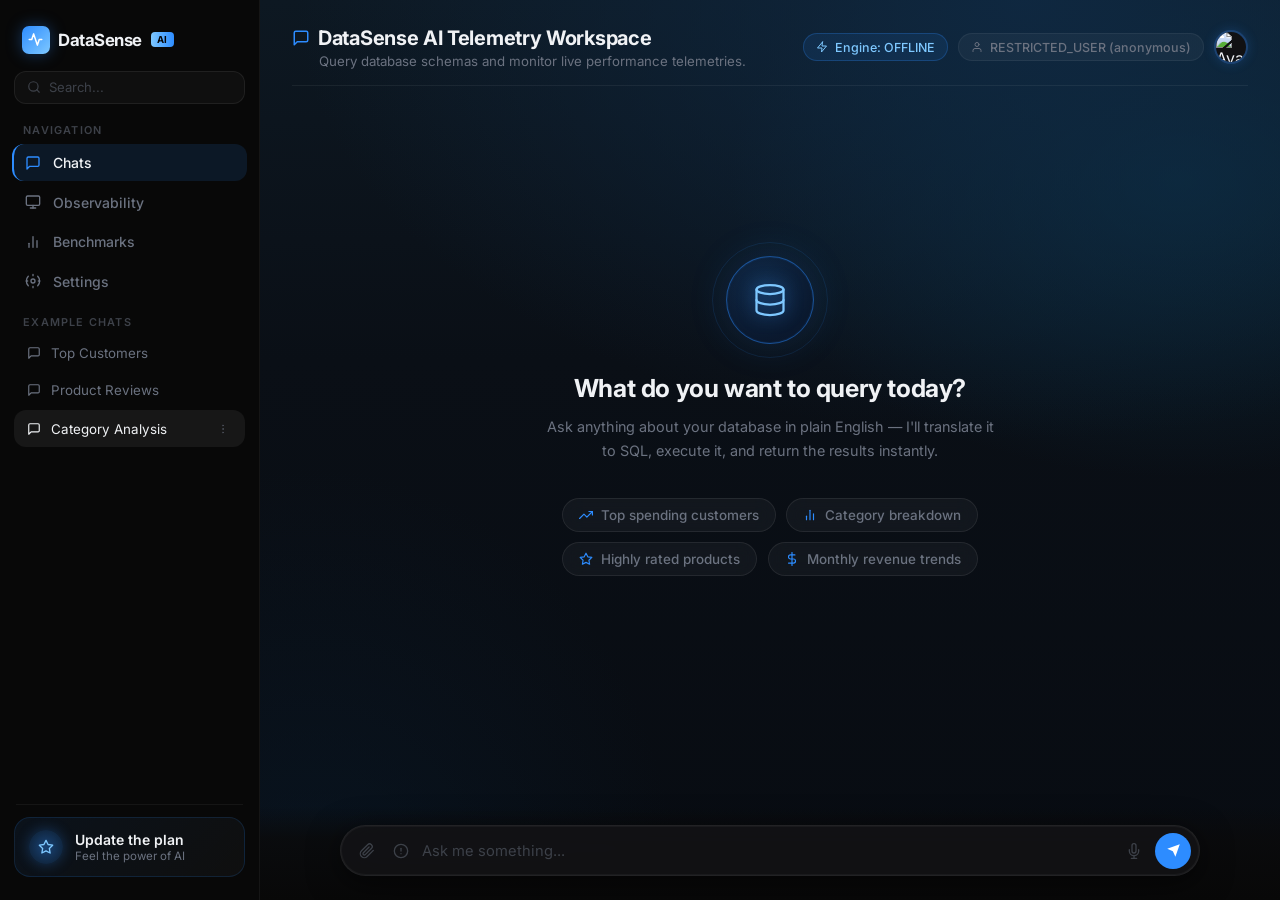
==== commit 7b2d3c71: "feat: implement SPA frontend with navigation, observability dashboard, and chat interface" ====
--- a/static/index.html
+++ b/static/index.html
@@ -153,7 +153,46 @@
                 </header>
 
                 <div class="chat-history-container" id="chat-history">
-                    <!-- Dynamic chat speech bubbles injected by JS -->
+                    <!-- Welcome empty state -->
+                    <div class="chat-welcome" id="chat-welcome">
+                        <div class="welcome-glow-ring">
+                            <div class="welcome-icon-wrap">
+                                <svg viewBox="0 0 24 24" fill="none" stroke="currentColor" stroke-width="1.5" stroke-linecap="round" stroke-linejoin="round">
+                                    <ellipse cx="12" cy="5" rx="9" ry="3"/>
+                                    <path d="M3 5v14c0 1.66 4.03 3 9 3s9-1.34 9-3V5"/>
+                                    <path d="M3 12c0 1.66 4.03 3 9 3s9-1.34 9-3"/>
+                                </svg>
+                            </div>
+                        </div>
+                        <h2 class="welcome-title">What do you want to query today?</h2>
+                        <p class="welcome-subtitle">Ask anything about your database in plain English — I'll translate it to SQL, execute it, and return the results instantly.</p>
+                        <div class="welcome-chips">
+                            <button class="welcome-chip" data-query="Show the top 3 users by total order amount, ordered descending">
+                                <svg viewBox="0 0 24 24" fill="none" stroke="currentColor" stroke-width="2" stroke-linecap="round" stroke-linejoin="round">
+                                    <polyline points="23 6 13.5 15.5 8.5 10.5 1 18"/><polyline points="17 6 23 6 23 12"/>
+                                </svg>
+                                Top spending customers
+                            </button>
+                            <button class="welcome-chip" data-query="Which category has the highest number of products?">
+                                <svg viewBox="0 0 24 24" fill="none" stroke="currentColor" stroke-width="2" stroke-linecap="round" stroke-linejoin="round">
+                                    <line x1="18" y1="20" x2="18" y2="10"/><line x1="12" y1="20" x2="12" y2="4"/><line x1="6" y1="20" x2="6" y2="14"/>
+                                </svg>
+                                Category breakdown
+                            </button>
+                            <button class="welcome-chip" data-query="List all products with a rating above 4 and more than 50 reviews">
+                                <svg viewBox="0 0 24 24" fill="none" stroke="currentColor" stroke-width="2" stroke-linecap="round" stroke-linejoin="round">
+                                    <polygon points="12 2 15.09 8.26 22 9.27 17 14.14 18.18 21.02 12 17.77 5.82 21.02 7 14.14 2 9.27 8.91 8.26 12 2"/>
+                                </svg>
+                                Highly rated products
+                            </button>
+                            <button class="welcome-chip" data-query="Show total revenue per month for the last 6 months">
+                                <svg viewBox="0 0 24 24" fill="none" stroke="currentColor" stroke-width="2" stroke-linecap="round" stroke-linejoin="round">
+                                    <line x1="12" y1="1" x2="12" y2="23"/><path d="M17 5H9.5a3.5 3.5 0 0 0 0 7h5a3.5 3.5 0 0 1 0 7H6"/>
+                                </svg>
+                                Monthly revenue trends
+                            </button>
+                        </div>
+                    </div>
                 </div>
 
                 <div class="chat-input-wrapper">
--- a/static/style.css
+++ b/static/style.css
@@ -7,12 +7,12 @@
 
 /* ---- Design Tokens ---- */
 :root {
-    --bg-page: #0a0a0b;
-    --bg-sidebar: #0d0e10;
+    --bg-page: #080808;
+    --bg-sidebar: #080808;
     --bg-card: rgba(255,255,255,0.04);
-    --bg-card-solid: #141517;
-    --bg-code: #0c0d0f;
-    --border-color: rgba(255,255,255,0.07);
+    --bg-card-solid: #111113;
+    --bg-code: #0a0a0a;
+    --border-color: rgba(255,255,255,0.06);
     --border-active: rgba(45,140,255,0.45);
     --text-primary: #f0f2f5;
     --text-secondary: #6b7280;
@@ -22,9 +22,9 @@
     --color-accent-glow: rgba(45,140,255,0.25);
     --color-green: #10b981;
     --color-red: #ef4444;
-    --glass-bg: rgba(255,255,255,0.04);
-    --glass-border: rgba(255,255,255,0.08);
-    --glass-shadow: 0 8px 32px rgba(0,0,0,0.5);
+    --glass-bg: rgba(255,255,255,0.03);
+    --glass-border: rgba(255,255,255,0.07);
+    --glass-shadow: 0 8px 32px rgba(0,0,0,0.6);
     --radius-sm: 8px;
     --radius-md: 12px;
     --radius-lg: 16px;
@@ -47,15 +47,11 @@
 }
 
 body {
-    background: var(--bg-page);
+    background: #080808;
     color: var(--text-primary);
     overflow: hidden;
     height: 100vh;
     width: 100vw;
-    /* Very subtle radial ambient glow */
-    background-image:
-        radial-gradient(ellipse 800px 600px at 10% 20%, rgba(45,140,255,0.04) 0%, transparent 70%),
-        radial-gradient(ellipse 600px 500px at 90% 80%, rgba(16,185,129,0.03) 0%, transparent 70%);
 }
 
 .app-container {
@@ -69,8 +65,8 @@
    ============================================================================== */
 .sidebar {
     width: var(--sidebar-width);
-    background: var(--bg-sidebar);
-    border-right: 1px solid var(--border-color);
+    background: #080808;
+    border-right: 1px solid rgba(255,255,255,0.05);
     display: flex;
     flex-direction: column;
     padding: 1.2rem 0.75rem;
@@ -80,17 +76,9 @@
     position: relative;
 }
 
-/* Subtle sidebar top glow */
+/* No top glow on sidebar — pure black */
 .sidebar::before {
-    content: '';
-    position: absolute;
-    top: 0;
-    left: 0;
-    right: 0;
-    height: 200px;
-    background: radial-gradient(ellipse at 50% 0%, rgba(45,140,255,0.06) 0%, transparent 70%);
-    pointer-events: none;
-    z-index: 0;
+    content: none;
 }
 
 /* ---- Logo ---- */
@@ -437,15 +425,17 @@
    ============================================================================== */
 .main-content {
     flex-grow: 1;
-    background: var(--bg-page);
     position: relative;
     display: flex;
     flex-direction: column;
     overflow-y: auto;
-    /* ambient gradient */
+    background-color: #0c1118;
+    /* Deep teal-navy atmospheric blend like the reference image */
     background-image:
-        radial-gradient(ellipse 900px 500px at 85% 10%, rgba(45,140,255,0.05) 0%, transparent 65%),
-        radial-gradient(ellipse 700px 400px at 15% 90%, rgba(16,185,129,0.03) 0%, transparent 65%);
+        radial-gradient(ellipse 110% 75% at 75% 0%, rgba(15,40,65,0.95) 0%, transparent 65%),
+        radial-gradient(ellipse 80% 60% at 90% 20%, rgba(10,55,80,0.6) 0%, transparent 55%),
+        radial-gradient(ellipse 60% 80% at 5% 100%, rgba(8,30,50,0.4) 0%, transparent 60%),
+        linear-gradient(180deg, #0d1822 0%, #0a0f16 40%, #080c12 100%);
 }
 
 .page-view {
@@ -627,6 +617,135 @@
     gap: 1.25rem;
     scroll-behavior: smooth;
     padding-bottom: 110px;
+}
+
+/* ==============================================================================
+   WELCOME EMPTY STATE
+   ============================================================================== */
+.chat-welcome {
+    flex: 1;
+    display: flex;
+    flex-direction: column;
+    align-items: center;
+    justify-content: center;
+    text-align: center;
+    padding: 2rem 1rem 6rem;
+    animation: pageFadeIn 0.5s ease;
+}
+
+.welcome-glow-ring {
+    position: relative;
+    width: 88px;
+    height: 88px;
+    margin-bottom: 1.8rem;
+    display: flex;
+    align-items: center;
+    justify-content: center;
+}
+
+/* Outer animated pulse ring */
+.welcome-glow-ring::before,
+.welcome-glow-ring::after {
+    content: '';
+    position: absolute;
+    inset: 0;
+    border-radius: 50%;
+    border: 1px solid rgba(45,140,255,0.3);
+    animation: pulseRing 3s ease-in-out infinite;
+}
+
+.welcome-glow-ring::after {
+    inset: -14px;
+    border-color: rgba(45,140,255,0.12);
+    animation-delay: 0.8s;
+}
+
+@keyframes pulseRing {
+    0%, 100% { transform: scale(1); opacity: 0.8; }
+    50% { transform: scale(1.06); opacity: 0.3; }
+}
+
+.welcome-icon-wrap {
+    width: 88px;
+    height: 88px;
+    border-radius: 50%;
+    background: radial-gradient(circle at 40% 35%, rgba(45,140,255,0.18) 0%, rgba(10,25,48,0.9) 70%);
+    border: 1px solid rgba(45,140,255,0.25);
+    display: flex;
+    align-items: center;
+    justify-content: center;
+    box-shadow:
+        0 0 40px rgba(45,140,255,0.15),
+        0 0 0 1px rgba(45,140,255,0.08) inset;
+}
+
+.welcome-icon-wrap svg {
+    width: 36px;
+    height: 36px;
+    stroke: var(--color-highlight);
+    filter: drop-shadow(0 0 8px rgba(45,140,255,0.5));
+}
+
+.welcome-title {
+    font-size: 1.55rem;
+    font-weight: 700;
+    color: var(--text-primary);
+    letter-spacing: -0.4px;
+    margin-bottom: 0.65rem;
+    line-height: 1.3;
+}
+
+.welcome-subtitle {
+    font-size: 0.9rem;
+    color: var(--text-secondary);
+    max-width: 460px;
+    line-height: 1.65;
+    margin-bottom: 2.2rem;
+}
+
+.welcome-chips {
+    display: flex;
+    flex-wrap: wrap;
+    gap: 0.65rem;
+    justify-content: center;
+    max-width: 620px;
+}
+
+.welcome-chip {
+    display: flex;
+    align-items: center;
+    gap: 0.5rem;
+    background: rgba(255,255,255,0.04);
+    border: 1px solid rgba(255,255,255,0.08);
+    border-radius: 20px;
+    color: var(--text-secondary);
+    font-size: 0.84rem;
+    font-weight: 500;
+    padding: 0.5rem 1rem;
+    cursor: pointer;
+    transition: all var(--transition-base);
+    white-space: nowrap;
+    backdrop-filter: blur(8px);
+    -webkit-backdrop-filter: blur(8px);
+}
+
+.welcome-chip svg {
+    width: 14px;
+    height: 14px;
+    stroke: var(--color-accent);
+    flex-shrink: 0;
+}
+
+.welcome-chip:hover {
+    background: rgba(45,140,255,0.1);
+    border-color: rgba(45,140,255,0.3);
+    color: var(--text-primary);
+    transform: translateY(-2px);
+    box-shadow: 0 6px 20px rgba(0,0,0,0.3), 0 0 12px rgba(45,140,255,0.1);
+}
+
+.welcome-chip:active {
+    transform: translateY(0px) scale(0.97);
 }
 
 /* ---- Chat Bubbles ---- */
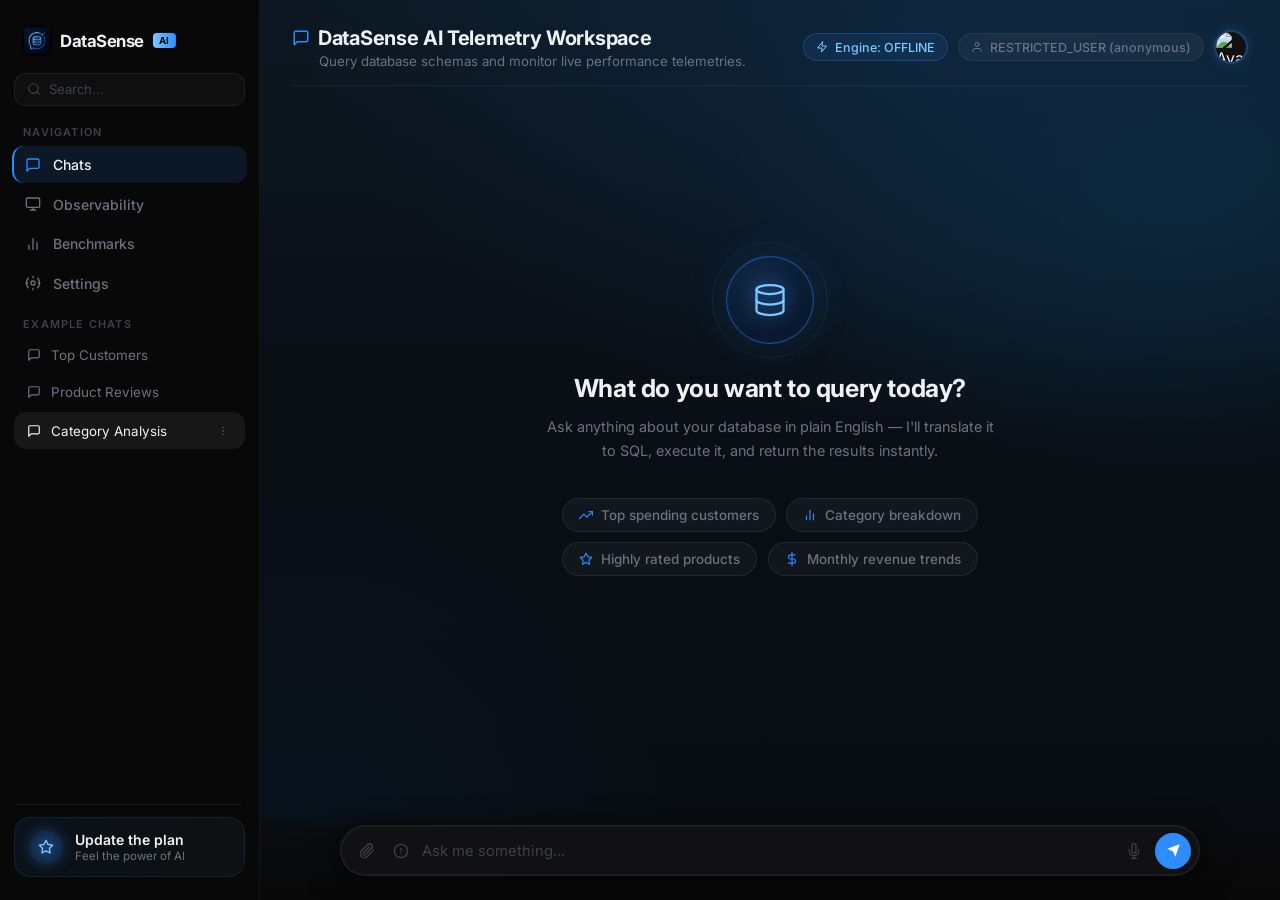
==== commit 17d34632: "feat: initialize FastAPI backend with static file serving and add web dashboard interface" ====
--- a/static/index.html
+++ b/static/index.html
@@ -9,7 +9,7 @@
     <link rel="preconnect" href="https://fonts.googleapis.com">
     <link rel="preconnect" href="https://fonts.gstatic.com" crossorigin>
     <link href="https://fonts.googleapis.com/css2?family=Inter:wght@300;400;500;600;700&display=swap" rel="stylesheet">
-    <link rel="icon" href="data:image/svg+xml,<svg xmlns='http://www.w3.org/2000/svg' viewBox='0 0 100 100'><rect width='100' height='100' rx='22' fill='%232d8cff'/><path d='M28 70 L50 30 L72 70' stroke='white' stroke-width='8' fill='none' stroke-linecap='round' stroke-linejoin='round'/></svg>">
+    <link rel="icon" href="/public/Logo.png" type="image/png">
 </head>
 <body>
     <div class="app-container">
@@ -17,9 +17,7 @@
         <aside class="sidebar" id="sidebar">
             <div class="logo-container">
                 <div class="logo-icon">
-                    <svg viewBox="0 0 24 24" fill="none" stroke="currentColor" stroke-width="2" stroke-linecap="round" stroke-linejoin="round">
-                        <polyline points="22 12 18 12 15 21 9 3 6 12 2 12"/>
-                    </svg>
+                    <img src="/public/Logo.png" alt="DataSense AI Logo" class="logo-img">
                 </div>
                 <span class="logo-text">DataSense</span>
                 <span class="logo-sub">AI</span>
--- a/static/style.css
+++ b/static/style.css
@@ -92,22 +92,22 @@
 }
 
 .logo-icon {
-    width: 28px;
-    height: 28px;
-    background: linear-gradient(135deg, var(--color-accent), var(--color-highlight));
+    width: 30px;
+    height: 30px;
+    border-radius: 8px;
+    display: flex;
+    align-items: center;
+    justify-content: center;
+    flex-shrink: 0;
+    overflow: hidden;
+}
+
+.logo-img {
+    width: 30px;
+    height: 30px;
+    object-fit: contain;
     border-radius: 7px;
-    display: flex;
-    align-items: center;
-    justify-content: center;
-    flex-shrink: 0;
-    box-shadow: 0 0 16px rgba(45,140,255,0.35);
-}
-
-.logo-icon svg {
-    width: 15px;
-    height: 15px;
-    stroke: white;
-    stroke-width: 2.5;
+    display: block;
 }
 
 .logo-text {
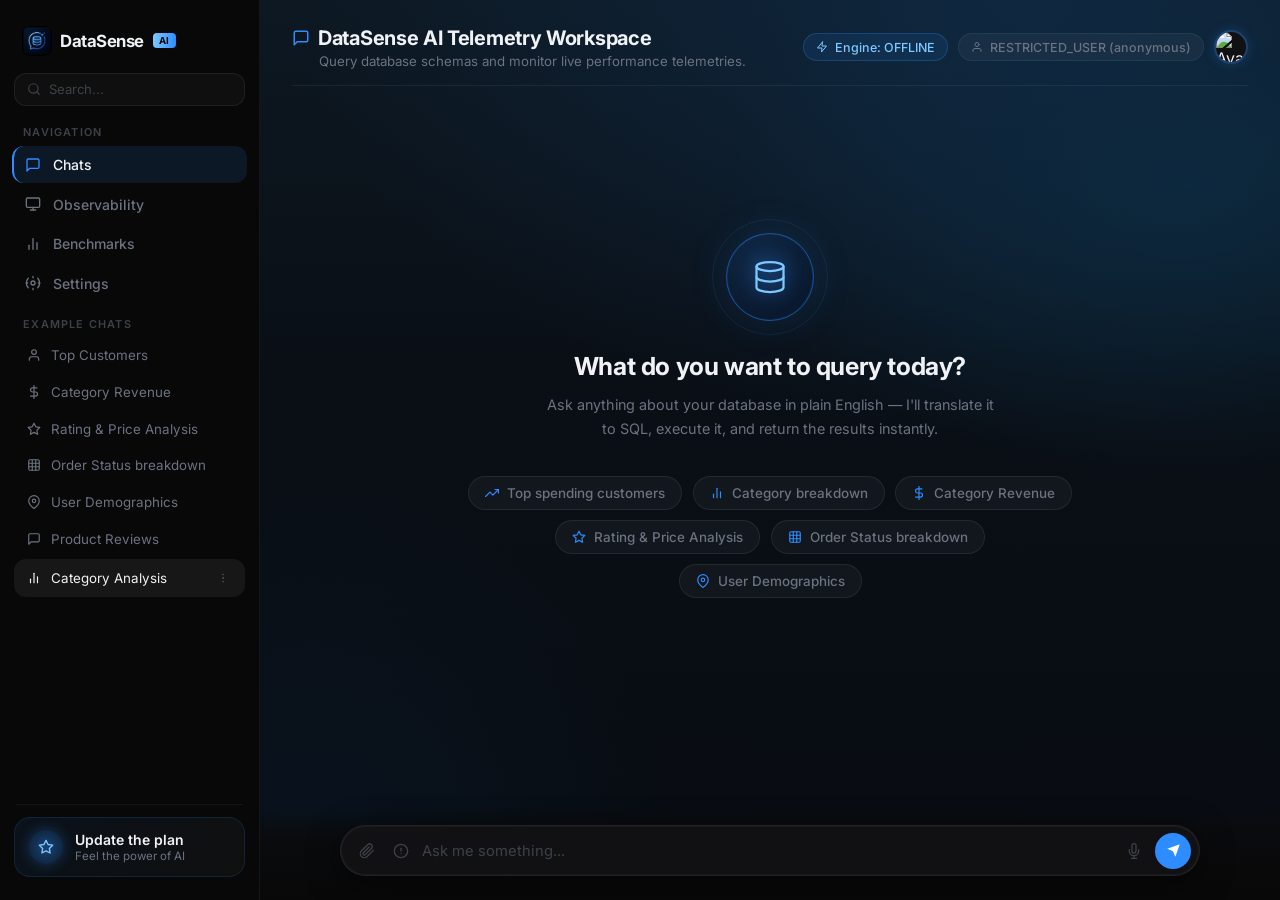
==== commit 710c5754: "feat: initialize graph visualization dashboard with interactive network UI and support scripts" ====
--- a/static/index.html
+++ b/static/index.html
@@ -5,11 +5,12 @@
     <meta name="viewport" content="width=device-width, initial-scale=1.0">
     <title>DataSense AI - Telemetry Portal</title>
     <meta name="description" content="DataSense AI — NL2SQL telemetry workspace for querying databases and monitoring live performance diagnostics.">
-    <link rel="stylesheet" href="/static/style.css">
+    <link rel="stylesheet" href="/static/style.css?v=2">
     <link rel="preconnect" href="https://fonts.googleapis.com">
     <link rel="preconnect" href="https://fonts.gstatic.com" crossorigin>
     <link href="https://fonts.googleapis.com/css2?family=Inter:wght@300;400;500;600;700&display=swap" rel="stylesheet">
     <link rel="icon" href="/public/Logo.png" type="image/png">
+    <script src="https://cdn.jsdelivr.net/npm/chart.js"></script>
 </head>
 <body>
     <div class="app-container">
@@ -75,23 +76,55 @@
                     <button class="example-btn" data-query="Show the top 3 users by total order amount, ordered descending">
                         <span class="example-icon">
                             <svg viewBox="0 0 24 24" fill="none" stroke="currentColor" stroke-width="2" stroke-linecap="round" stroke-linejoin="round">
+                                <path d="M20 21v-2a4 4 0 0 0-4-4H8a4 4 0 0 0-4 4v2"/><circle cx="12" cy="7" r="4"/>
+                            </svg>
+                        </span>
+                        <span class="example-text">Top Customers</span>
+                    </button>
+                    <button class="example-btn" data-query="Show total revenue and average product price per category department">
+                        <span class="example-icon">
+                            <svg viewBox="0 0 24 24" fill="none" stroke="currentColor" stroke-width="2" stroke-linecap="round" stroke-linejoin="round">
+                                <line x1="12" y1="1" x2="12" y2="23"/><path d="M17 5H9.5a3.5 3.5 0 0 0 0 7h5a3.5 3.5 0 0 1 0 7H6"/>
+                            </svg>
+                        </span>
+                        <span class="example-text">Category Revenue</span>
+                    </button>
+                    <button class="example-btn" data-query="List average rating and average price of products by category sorted descending by average rating">
+                        <span class="example-icon">
+                            <svg viewBox="0 0 24 24" fill="none" stroke="currentColor" stroke-width="2" stroke-linecap="round" stroke-linejoin="round">
+                                <polygon points="12 2 15.09 8.26 22 9.27 17 14.14 18.18 21.02 12 17.77 5.82 21.02 7 14.14 2 9.27 8.91 8.26 12 2"/>
+                            </svg>
+                        </span>
+                        <span class="example-text">Rating &amp; Price Analysis</span>
+                    </button>
+                    <button class="example-btn" data-query="Show order count by order status">
+                        <span class="example-icon">
+                            <svg viewBox="0 0 24 24" fill="none" stroke="currentColor" stroke-width="2" stroke-linecap="round" stroke-linejoin="round">
+                                <rect x="3" y="3" width="18" height="18" rx="2" ry="2"/><line x1="9" y1="3" x2="9" y2="21"/><line x1="15" y1="3" x2="15" y2="21"/><line x1="3" y1="9" x2="21" y2="9"/><line x1="3" y1="15" x2="21" y2="15"/>
+                            </svg>
+                        </span>
+                        <span class="example-text">Order Status breakdown</span>
+                    </button>
+                    <button class="example-btn" data-query="Show user count and premium user count by city">
+                        <span class="example-icon">
+                            <svg viewBox="0 0 24 24" fill="none" stroke="currentColor" stroke-width="2" stroke-linecap="round" stroke-linejoin="round">
+                                <path d="M21 10c0 7-9 13-9 13s-9-6-9-13a9 9 0 0 1 18 0z"/><circle cx="12" cy="10" r="3"/>
+                            </svg>
+                        </span>
+                        <span class="example-text">User Demographics</span>
+                    </button>
+                    <button class="example-btn" data-query="Get all reviews for Laptop Model B2">
+                        <span class="example-icon">
+                            <svg viewBox="0 0 24 24" fill="none" stroke="currentColor" stroke-width="2" stroke-linecap="round" stroke-linejoin="round">
                                 <path d="M21 15a2 2 0 0 1-2 2H7l-4 4V5a2 2 0 0 1 2-2h14a2 2 0 0 1 2 2z"/>
                             </svg>
                         </span>
-                        <span class="example-text">Top Customers</span>
-                    </button>
-                    <button class="example-btn" data-query="Get all reviews for Laptop Model B2">
-                        <span class="example-icon">
-                            <svg viewBox="0 0 24 24" fill="none" stroke="currentColor" stroke-width="2" stroke-linecap="round" stroke-linejoin="round">
-                                <path d="M21 15a2 2 0 0 1-2 2H7l-4 4V5a2 2 0 0 1 2-2h14a2 2 0 0 1 2 2z"/>
-                            </svg>
-                        </span>
                         <span class="example-text">Product Reviews</span>
                     </button>
-                    <button class="example-btn active-chat" data-query="Which category department has the highest number of products?">
-                        <span class="example-icon">
-                            <svg viewBox="0 0 24 24" fill="none" stroke="currentColor" stroke-width="2" stroke-linecap="round" stroke-linejoin="round">
-                                <path d="M21 15a2 2 0 0 1-2 2H7l-4 4V5a2 2 0 0 1 2-2h14a2 2 0 0 1 2 2z"/>
+                    <button class="example-btn active-chat" data-query="Show category name, product count, and average product price per category sorted descending by count">
+                        <span class="example-icon">
+                            <svg viewBox="0 0 24 24" fill="none" stroke="currentColor" stroke-width="2" stroke-linecap="round" stroke-linejoin="round">
+                                <line x1="18" y1="20" x2="18" y2="10"/><line x1="12" y1="20" x2="12" y2="4"/><line x1="6" y1="20" x2="6" y2="14"/>
                             </svg>
                         </span>
                         <span class="example-text">Category Analysis</span>
@@ -171,23 +204,35 @@
                                 </svg>
                                 Top spending customers
                             </button>
-                            <button class="welcome-chip" data-query="Which category has the highest number of products?">
+                            <button class="welcome-chip" data-query="Show category name, product count, and average product price per category sorted descending by count">
                                 <svg viewBox="0 0 24 24" fill="none" stroke="currentColor" stroke-width="2" stroke-linecap="round" stroke-linejoin="round">
                                     <line x1="18" y1="20" x2="18" y2="10"/><line x1="12" y1="20" x2="12" y2="4"/><line x1="6" y1="20" x2="6" y2="14"/>
                                 </svg>
                                 Category breakdown
                             </button>
-                            <button class="welcome-chip" data-query="List all products with a rating above 4 and more than 50 reviews">
+                            <button class="welcome-chip" data-query="Show total revenue and average product price per category department">
+                                <svg viewBox="0 0 24 24" fill="none" stroke="currentColor" stroke-width="2" stroke-linecap="round" stroke-linejoin="round">
+                                    <line x1="12" y1="1" x2="12" y2="23"/><path d="M17 5H9.5a3.5 3.5 0 0 0 0 7h5a3.5 3.5 0 0 1 0 7H6"/>
+                                </svg>
+                                Category Revenue
+                            </button>
+                            <button class="welcome-chip" data-query="List average rating and average price of products by category sorted descending by average rating">
                                 <svg viewBox="0 0 24 24" fill="none" stroke="currentColor" stroke-width="2" stroke-linecap="round" stroke-linejoin="round">
                                     <polygon points="12 2 15.09 8.26 22 9.27 17 14.14 18.18 21.02 12 17.77 5.82 21.02 7 14.14 2 9.27 8.91 8.26 12 2"/>
                                 </svg>
-                                Highly rated products
+                                Rating &amp; Price Analysis
                             </button>
-                            <button class="welcome-chip" data-query="Show total revenue per month for the last 6 months">
+                            <button class="welcome-chip" data-query="Show order count by order status">
                                 <svg viewBox="0 0 24 24" fill="none" stroke="currentColor" stroke-width="2" stroke-linecap="round" stroke-linejoin="round">
-                                    <line x1="12" y1="1" x2="12" y2="23"/><path d="M17 5H9.5a3.5 3.5 0 0 0 0 7h5a3.5 3.5 0 0 1 0 7H6"/>
-                                </svg>
-                                Monthly revenue trends
+                                    <rect x="3" y="3" width="18" height="18" rx="2" ry="2"/><line x1="9" y1="3" x2="9" y2="21"/><line x1="15" y1="3" x2="15" y2="21"/><line x1="3" y1="9" x2="21" y2="9"/><line x1="3" y1="15" x2="21" y2="15"/>
+                                </svg>
+                                Order Status breakdown
+                            </button>
+                            <button class="welcome-chip" data-query="Show user count and premium user count by city">
+                                <svg viewBox="0 0 24 24" fill="none" stroke="currentColor" stroke-width="2" stroke-linecap="round" stroke-linejoin="round">
+                                    <path d="M21 10c0 7-9 13-9 13s-9-6-9-13a9 9 0 0 1 18 0z"/><circle cx="12" cy="10" r="3"/>
+                                </svg>
+                                User Demographics
                             </button>
                         </div>
                     </div>
@@ -344,19 +389,29 @@
                     <p class="view-subtitle">Historical latency distributions, projected API cost models, and failure taxonomies.</p>
                 </header>
 
-                <div class="content-panel" style="margin-bottom:1.5rem;">
-                    <label for="benchmark-dataset-select" class="form-label">
-                        <svg class="label-icon" viewBox="0 0 24 24" fill="none" stroke="currentColor" stroke-width="2" stroke-linecap="round" stroke-linejoin="round">
-                            <circle cx="12" cy="12" r="10"/><line x1="12" y1="8" x2="12" y2="16"/><line x1="8" y1="12" x2="16" y2="12"/>
-                        </svg>
-                        Select Evaluation Target Benchmark:
-                    </label>
-                    <select class="form-select" id="benchmark-dataset-select">
-                        <option value="run_history.json">Baseline E-Commerce</option>
-                        <option value="run_history_spider.json">Spider</option>
-                        <option value="run_history_spider_realistic.json">Spider Realistic</option>
-                        <option value="run_history_spider_syn.json">Spider SYN</option>
-                    </select>
+                <div class="content-panel" style="margin-bottom:1.5rem; display: flex; gap: 1.5rem; flex-wrap: wrap;">
+                    <div style="flex: 1; min-width: 250px;">
+                        <label for="benchmark-dataset-select" class="form-label">
+                            <svg class="label-icon" viewBox="0 0 24 24" fill="none" stroke="currentColor" stroke-width="2" stroke-linecap="round" stroke-linejoin="round">
+                                <circle cx="12" cy="12" r="10"/><line x1="12" y1="8" x2="12" y2="16"/><line x1="8" y1="12" x2="16" y2="12"/>
+                            </svg>
+                            Select Evaluation Target Benchmark:
+                        </label>
+                        <select class="form-select" id="benchmark-dataset-select">
+                            <option value="run_history.json">Baseline E-Commerce</option>
+                            <option value="run_history_spider.json">Spider</option>
+                            <option value="run_history_spider_realistic.json">Spider Realistic</option>
+                            <option value="run_history_spider_syn.json">Spider SYN</option>
+                        </select>
+                    </div>
+                    <div style="flex: 1.5; min-width: 300px;" id="benchmark-run-selector-container">
+                        <label for="benchmark-run-select" class="form-label">
+                            📅 Select Benchmark Run from History:
+                        </label>
+                        <select class="form-select" id="benchmark-run-select">
+                            <!-- Options populated dynamically -->
+                        </select>
+                    </div>
                 </div>
 
                 <div id="bench-no-data" class="content-panel info-box hidden">
@@ -534,6 +589,6 @@
         </main>
     </div>
 
-    <script src="/static/app.js"></script>
+    <script src="/static/app.js?v=2"></script>
 </body>
 </html>
--- a/static/style.css
+++ b/static/style.css
@@ -1543,3 +1543,57 @@
 ::-webkit-scrollbar-track { background: transparent; }
 ::-webkit-scrollbar-thumb { background: rgba(255,255,255,0.08); border-radius: 4px; }
 ::-webkit-scrollbar-thumb:hover { background: rgba(45,140,255,0.4); }
+
+/* ==============================================================================
+   RESULTS VISUALIZER TABS & CHARTS
+   ============================================================================== */
+.results-visualization-container {
+    margin-top: 0.8rem;
+    width: 100%;
+}
+
+.vis-tabs {
+    display: flex;
+    gap: 0.5rem;
+    margin-bottom: 0.8rem;
+    border-bottom: 1px solid rgba(255,255,255,0.06);
+    padding-bottom: 0.4rem;
+}
+
+.vis-tab-btn {
+    background: transparent;
+    border: none;
+    color: var(--text-secondary);
+    padding: 0.4rem 0.8rem;
+    cursor: pointer;
+    font-size: 0.82rem;
+    font-weight: 500;
+    transition: all var(--transition-fast);
+    border-radius: 4px;
+}
+
+.vis-tab-btn:hover {
+    color: var(--text-primary);
+    background-color: rgba(255,255,255,0.04);
+}
+
+.vis-tab-btn.active {
+    color: var(--text-primary);
+    background-color: rgba(45, 140, 255, 0.12);
+    border: 1px solid rgba(45, 140, 255, 0.3);
+}
+
+.vis-view.hidden {
+    display: none !important;
+}
+
+.chart-container {
+    background: rgba(20,21,23,0.4);
+    border: 1px solid var(--border-color);
+    border-radius: var(--radius-md);
+    padding: 1.2rem;
+    margin-top: 0.6rem;
+    width: 100%;
+    box-sizing: border-box;
+}
+
